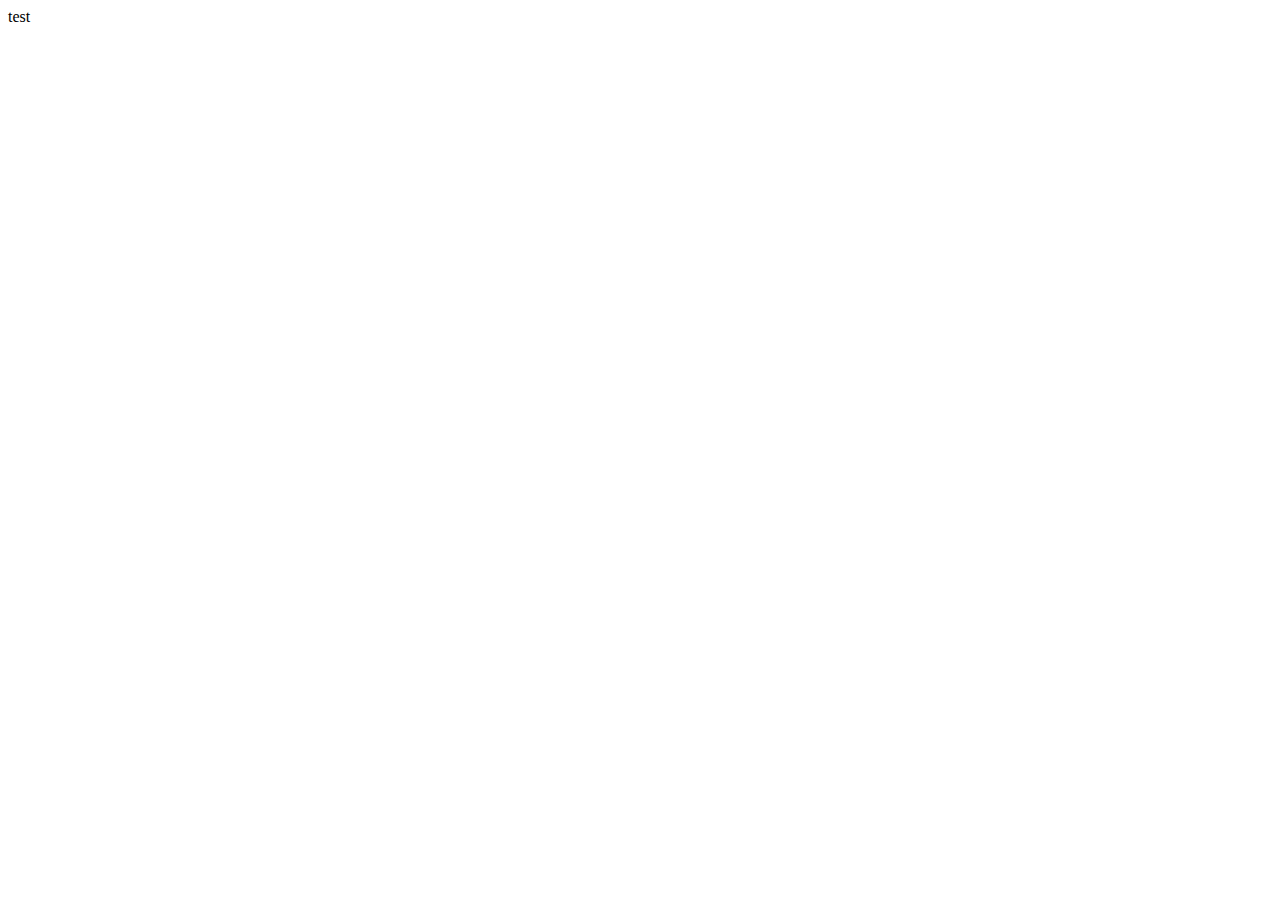
==== public/index.html @ 2091f55b "commit public" ====
<!DOCTYPE html>
<html lang="en">
<head>
    <meta charset="UTF-8">
    <title>Title</title>
</head>
<body>
test

<!-- The core Firebase JS SDK is always required and must be listed first -->
<script src="/__/firebase/7.14.2/firebase-app.js"></script>

<!-- TODO: Add SDKs for Firebase products that you want to use
     https://firebase.google.com/docs/web/setup#available-libraries -->

<!-- Initialize Firebase -->
<script src="/__/firebase/init.js"></script>

</body>
</html>
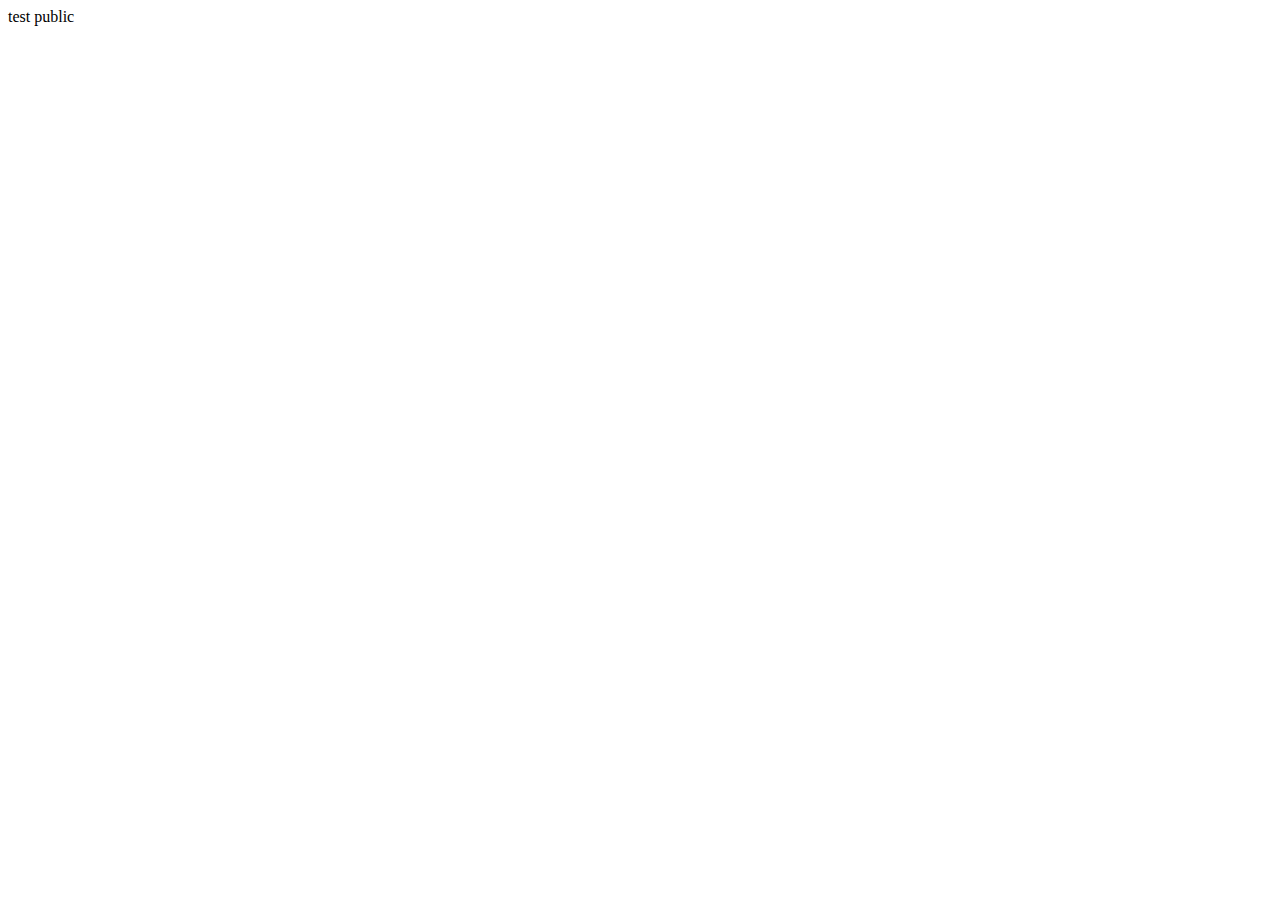
==== commit 4864ed9f: "test public" ====
--- a/public/index.html
+++ b/public/index.html
@@ -5,7 +5,7 @@
     <title>Title</title>
 </head>
 <body>
-test
+test public
 
 <!-- The core Firebase JS SDK is always required and must be listed first -->
 <script src="/__/firebase/7.14.2/firebase-app.js"></script>
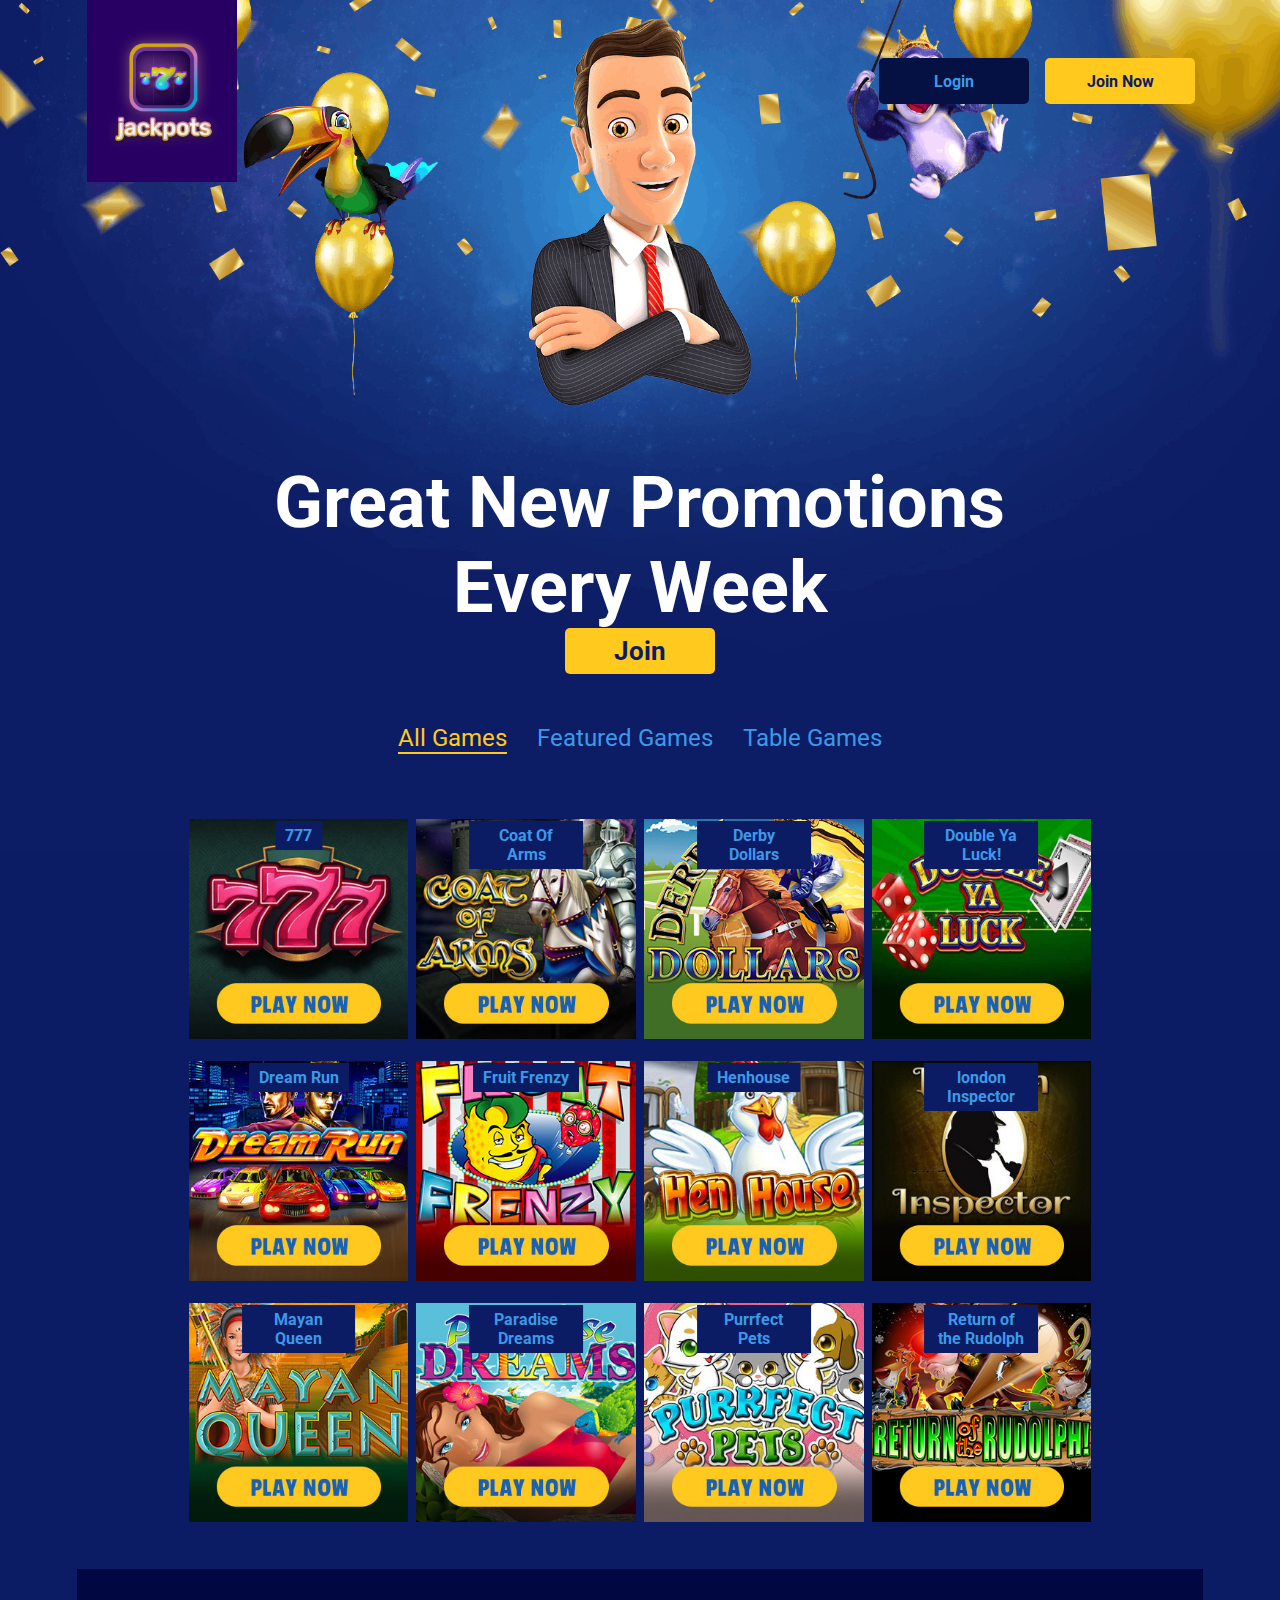
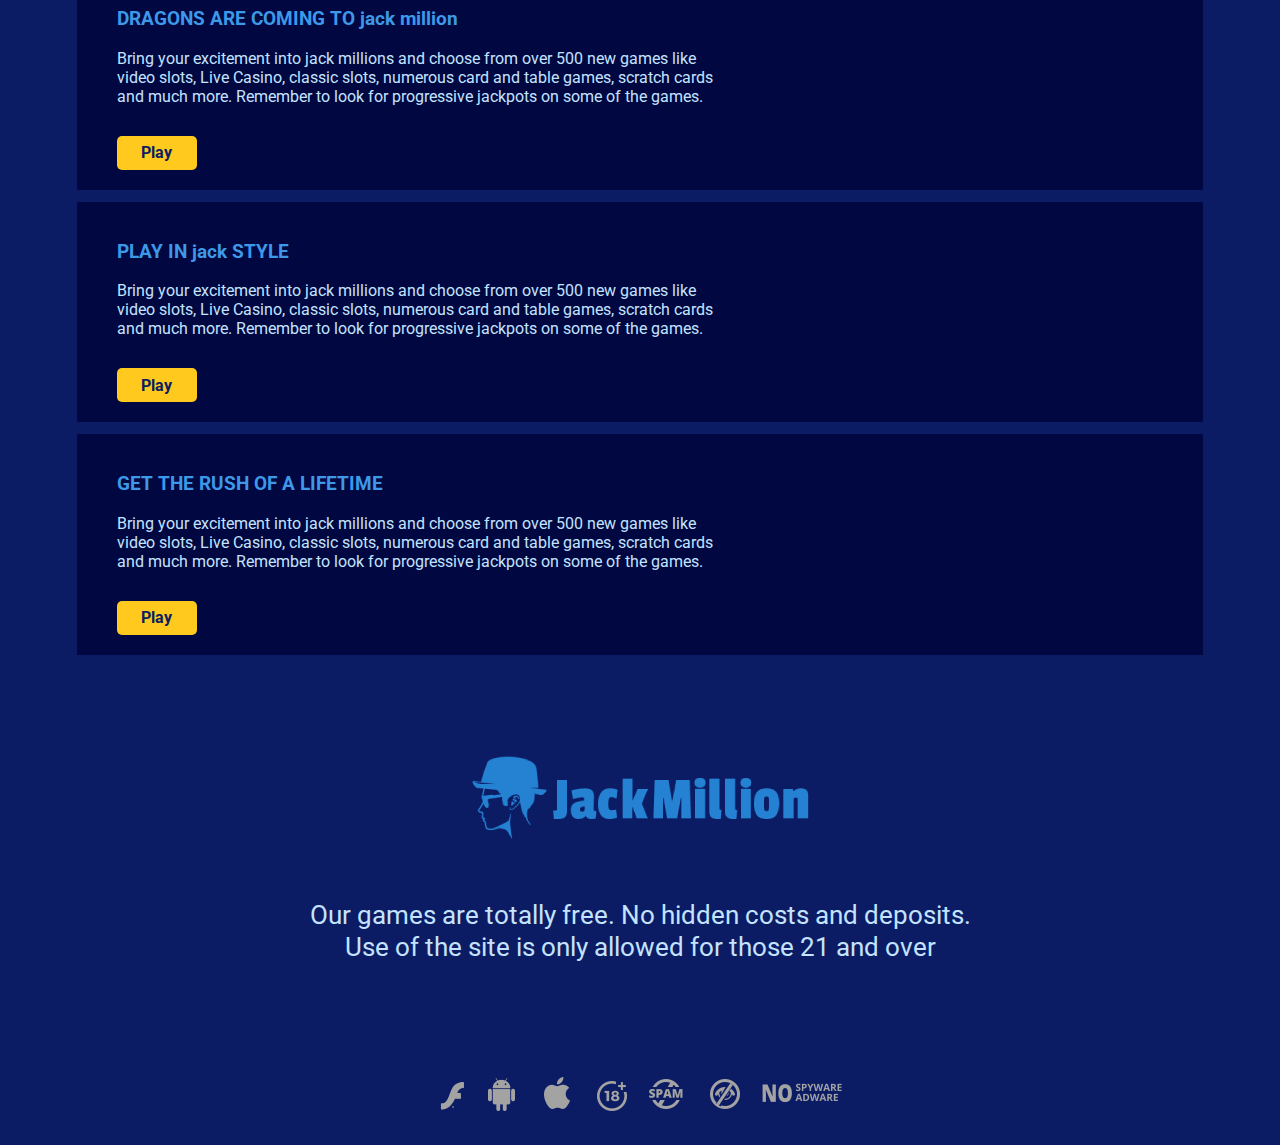
==== commit d47134c4: "fix" ====
--- a/public/index.html
+++ b/public/index.html
@@ -2,19 +2,135 @@
 <html lang="en">
 <head>
     <meta charset="UTF-8">
-    <title>Title</title>
+    <!--<meta name="viewport" content="width=device-width, initial-scale=1, shrink-to-fit=no">-->
+
+    <title>JackMillion free games</title>
+    <link rel="stylesheet" href="assets/css/jakmillionfreegames.css">
+    <!--<link rel="preconnect" href="https://fonts.gstatic.com">-->
+    <!--<link href="https://fonts.googleapis.com/css2?family=Bebas+Neue&display=swap" rel="stylesheet">-->
+    <link rel="preconnect" href="https://fonts.gstatic.com">
+    <link href="https://fonts.googleapis.com/css2?family=Roboto:ital,wght@0,100;0,300;0,400;0,500;0,700;0,900;1,100;1,300;1,400;1,500;1,700;1,900&display=swap" rel="stylesheet">
 </head>
 <body>
-test public
-
-<!-- The core Firebase JS SDK is always required and must be listed first -->
-<script src="/__/firebase/7.14.2/firebase-app.js"></script>
-
-<!-- TODO: Add SDKs for Firebase products that you want to use
-     https://firebase.google.com/docs/web/setup#available-libraries -->
-
-<!-- Initialize Firebase -->
-<script src="/__/firebase/init.js"></script>
-
+<div class="container">
+    <img src="assets/img/main-background-1.png" class="top-bkg">
+    <div class="content">
+        <div class="main-logo">
+            <img src="assets/img/logo-test-2.PNG">
+        </div>
+        <div class="header-links">
+            <a href="#" class="header-link ">Login</a>
+            <a href="#" class="header-link button active">Join Now</a>
+        </div>
+        <h1>
+            Great New Promotions<br>
+            Every Week
+        </h1>
+        <a class="button active main-btn">Join</a>
+        <div class="menu">
+            <a class="menu-item active" href="#">All Games</a>
+            <a class="menu-item" href="#">Featured Games</a>
+            <a class="menu-item" href="#">Table Games</a>
+        </div>
+        <div class="grid-menu">
+            <a target="_blank" href="https://cdkcad.jackmillion.com:2572/Lobby.aspx?route=Lobby&skinid=1&?&cdkModule=gameLauncher&skinId=1&forReal=False&gameId=18&machId=233&betDenomination=0&numOfHands=0&width=auto&height=auto" class="menu-card">
+                <div class="card-title">777</div>
+                <img src="assets/img/777.jpg">
+            </a>
+            <a target="_blank" href="https://cdkcad.jackmillion.com:2572/Lobby.aspx?route=Lobby&skinid=1&?&cdkModule=gameLauncher&skinId=1&forReal=False&gameId=18&machId=77&betDenomination=0&numOfHands=0&width=auto&height=auto" class="menu-card">
+                <div class="card-title">Coat Of Arms</div>
+                <img src="assets/img/coat-of-arms.jpg">
+            </a>
+            <a target="_blank" href="https://cdkcad.jackmillion.com:2572/Lobby.aspx?route=Lobby&skinid=1&?&cdkModule=gameLauncher&skinId=1&forReal=False&gameId=18&machId=11&betDenomination=0&numOfHands=0&width=auto&height=auto" class="menu-card">
+                <div class="card-title">Derby Dollars</div>
+                <img src="assets/img/derby-dollars.jpg">
+            </a>
+            <a target="_blank" href="https://cdkcad.jackmillion.com:2572/Lobby.aspx?route=Lobby&skinid=1&?&cdkModule=gameLauncher&skinId=1&forReal=False&gameId=18&machId=213&betDenomination=0&numOfHands=0&width=auto&height=auto" class="menu-card">
+                <div class="card-title">Double Ya Luck!</div>
+                <img src="assets/img/double-ya-luck!.jpg">
+            </a>
+            <a target="_blank" href="https://cdkcad.jackmillion.com:2572/Lobby.aspx?route=Lobby&skinid=1&?&cdkModule=gameLauncher&skinId=1&forReal=False&gameId=18&machId=131&betDenomination=0&numOfHands=0&width=auto&height=auto" class="menu-card">
+                <div class="card-title">Dream Run</div>
+                <img src="assets/img/dream-run.jpg">
+            </a>
+            <a target="_blank" href="https://cdkcad.jackmillion.com:2572/Lobby.aspx?route=Lobby&skinid=1&?&cdkModule=gameLauncher&skinId=1&forReal=False&gameId=18&machId=16&betDenomination=0&numOfHands=0&width=auto&height=auto" class="menu-card">
+                <div class="card-title">Fruit Frenzy</div>
+                <img src="assets/img/fruit-frenzy.jpg">
+            </a>
+            <a target="_blank" href="https://cdkcad.jackmillion.com:2572/Lobby.aspx?route=Lobby&skinid=1&?&cdkModule=gameLauncher&skinId=1&forReal=False&gameId=18&machId=120&betDenomination=0&numOfHands=0&width=auto&height=auto" class="menu-card">
+                <div class="card-title">Henhouse</div>
+                <img src="assets/img/henhouse.jpg">
+            </a>
+            <a target="_blank" href="https://cdkcad.jackmillion.com:2572/Lobby.aspx?route=Lobby&skinid=1&?&cdkModule=gameLauncher&skinId=1&forReal=False&gameId=18&machId=203&betDenomination=0&numOfHands=0&width=auto&height=auto" class="menu-card">
+                <div class="card-title">london Inspector</div>
+                <img src="assets/img/london-inspector.jpg">
+            </a>
+            <a target="_blank" href="https://cdkcad.jackmillion.com:2572/Lobby.aspx?route=Lobby&skinid=1&?&cdkModule=gameLauncher&skinId=1&forReal=False&gameId=18&machId=53&betDenomination=0&numOfHands=0&width=auto&height=auto" class="menu-card">
+                <div class="card-title">Mayan Queen</div>
+                <img src="assets/img/mayan-queen.jpg">
+            </a>
+            <a target="_blank" href="https://cdkcad.jackmillion.com:2572/Lobby.aspx?route=Lobby&skinid=1&?&cdkModule=gameLauncher&skinId=1&forReal=False&gameId=18&machId=31&betDenomination=0&numOfHands=0&width=auto&height=auto" class="menu-card">
+                <div class="card-title">Paradise Dreams</div>
+                <img src="assets/img/paradise-dreams.jpg">
+            </a>
+            <a target="_blank" href="https://cdkcad.jackmillion.com:2572/Lobby.aspx?route=Lobby&skinid=1&?&cdkModule=gameLauncher&skinId=1&forReal=False&gameId=18&machId=194&betDenomination=0&numOfHands=0&width=auto&height=auto" class="menu-card">
+                <div class="card-title">Purrfect Pets</div>
+                <img src="assets/img/Purrfect-Pets.jpg">
+            </a>
+            <a target="_blank" href="https://cdkcad.jackmillion.com:2572/Lobby.aspx?route=Lobby&skinid=1&?&cdkModule=gameLauncher&skinId=1&forReal=False&gameId=18&machId=83&betDenomination=0&numOfHands=0&width=auto&height=auto" class="menu-card">
+                <div class="card-title">Return of the Rudolph</div>
+                <img src="assets/img/return-of-the-rudolph.jpg">
+            </a>
+        </div>
+        <div class="menu-card-lines">
+            <div class="menu-card-line">
+                <div class="menu-card-content">
+                    <h3 class="menu-card-title">DRAGONS ARE COMING TO jack million</h3>
+                    <p class="card-description">
+                        Bring your excitement into jack millions and choose from over 500 new games
+                        like video slots, Live Casino, classic slots, numerous card and table games,
+                        scratch cards and much more. Remember to look for progressive jackpots on some of the games.
+                    </p>
+                    <a class="button active menu-card-btn" href="#">Play</a>
+                </div>
+            </div>
+            <div class="menu-card-line">
+                <div class="menu-card-content">
+                    <h3 class="menu-card-title">PLAY IN jack STYLE</h3>
+                    <p class="card-description">
+                        Bring your excitement into jack millions and choose from over 500
+                        new games like video slots, Live Casino, classic slots, numerous card
+                        and table games, scratch cards and much more. Remember to look for
+                        progressive jackpots on some of the games.
+                    </p>
+                    <a class="button active menu-card-btn" href="#">Play</a>
+                </div>
+            </div>
+            <div class="menu-card-line">
+                <div class="menu-card-content">
+                    <h3 class="menu-card-title">GET THE RUSH OF A LIFETIME</h3>
+                    <p class="card-description">
+                        Bring your excitement into jack millions and choose from over 500 new games
+                        like video slots, Live Casino, classic slots, numerous card and table games,
+                        scratch cards and much more. Remember to look for progressive
+                        jackpots on some of the games.
+                    </p>
+                    <a class="button active menu-card-btn" href="#">Play</a>
+                </div>
+            </div>
+        </div>
+    </div>
+    <div class="footer">
+        <div class="logo">
+            <img src="assets/img/jackmillionLogo.png">
+        </div>
+        <p class="footer-text" style="font-size: 26px; line-height: 32px">
+            Our games are totally free. No hidden costs and deposits. Use of the site is only allowed for those 21 and over
+        </p>
+        <div class="footer-icons">
+            <img src="assets/img/footer-icons.png">
+        </div>
+    </div>
+</div>
 </body>
 </html>--- a/public/assets/css/jakmillionfreegames.css
+++ b/public/assets/css/jakmillionfreegames.css
@@ -0,0 +1,161 @@
+body{
+    margin: 0;
+    /*font-family: 'Bebas Neue', cursive;*/
+    font-family: 'Roboto', sans-serif;
+    background: #041564;
+}
+.container{
+    position: relative;
+    width: 100%;
+    padding-bottom: 30px;
+    background: #0C1C64;
+    max-width: 1980px;
+    margin: auto;
+    /*background-size: contain;*/
+    /*background: #0C1C64 url("../img/top-bkg-plus-mark.png") no-repeat top;*/
+}
+
+.main-logo{
+    position: absolute;
+    top: 0;
+    left: 10px;
+    width: 150px;
+}
+.main-logo img{
+    width: 100%;
+}
+img.top-bkg{
+    position: absolute;
+    top: 0;
+    left: 0;
+    width: 100%;
+
+}
+.content{
+    width: 88%;
+    position: relative;
+    z-index: 3;
+    margin: auto;
+    max-width: 1760px;
+}
+.header-links{
+    display: flex;
+    justify-content: flex-end;
+    padding: 50px 0px;
+}
+.header-links a, .button{
+    width: 150px;
+    height: 46px;
+    margin: 8px;
+    text-decoration: none;
+    text-transform: capitalize;
+    color: #3D99E8;
+    /*padding: 12px 45px;*/
+    background: #051043;
+    border-radius: 5px;
+    position: relative;
+    z-index: 2;
+    display: flex;
+    align-items: center;
+    justify-content: center;
+    font-weight: bold;
+}
+.header-links a.active, .button.active {
+    color: #0C1C64;
+    background: #FFC91E;
+}
+.content h1{
+    display: flex;
+    justify-content: center;
+    text-align: center;
+    color: #FFFFFF;
+    font-size: 72px;
+    padding-top: 250px;
+}
+.main-btn{
+    display: flex;
+    justify-content: center;
+    margin: -50px auto 0 auto;
+    font-size: 26px;
+}
+.menu{
+    display: flex;
+    justify-content: center;
+}
+.menu .menu-item{
+    text-decoration: none;
+    text-transform: capitalize;
+    color: #3D99E8;
+    margin: 50px 15px;
+    font-size: 24px;
+}
+.menu .menu-item.active{
+    color: #FFC91E;
+    border-bottom: 2px solid #FFC91E;
+}
+.grid-menu{
+    display: flex;
+    flex-wrap: wrap;
+    justify-content: center;
+    margin-bottom: 40px;
+}
+.grid-menu .menu-card{
+    width: 19.5%;
+    position: relative;
+    padding: 3px 4px;
+    margin-top: 12px;
+}
+.grid-menu .menu-card img{
+    width: 100%;
+}
+.card-title{
+    position: absolute;
+    top: 5px;
+    display: flex;
+    justify-content: center;
+    background: #0C1C64;
+    color: #3D99E8;
+    left: 50%;
+    transform: translate(-50%, 0%);
+    padding: 5px 10px;
+    font-weight: bold;
+    text-align: center;
+}
+.menu-card-lines{
+
+    /*margin: 12px auto;*/
+}
+.menu-card-line{
+    margin-top: 12px;
+    background: #010741;
+}
+.menu-card-title{
+    color: #3D99E8;
+}
+.card-description{
+    color: #C3E3FF;
+}
+.menu-card-content{
+    max-width: 600px;
+    padding: 20px 40px;
+}
+.menu-card-btn{
+    width: 80px;
+    height: 34px;
+    margin: 30px 0 0 0;
+}
+.footer{
+    padding-top: 100px;
+    max-width: 700px;
+    margin: auto;
+    display: flex;
+    align-items: center;
+    flex-direction: column;
+}
+.footer .footer-text{
+    text-align: center;
+    color: #C3E3FF;
+    padding: 30px 0  87px 0;
+    font-size: 12px;
+    line-height: 20px;
+}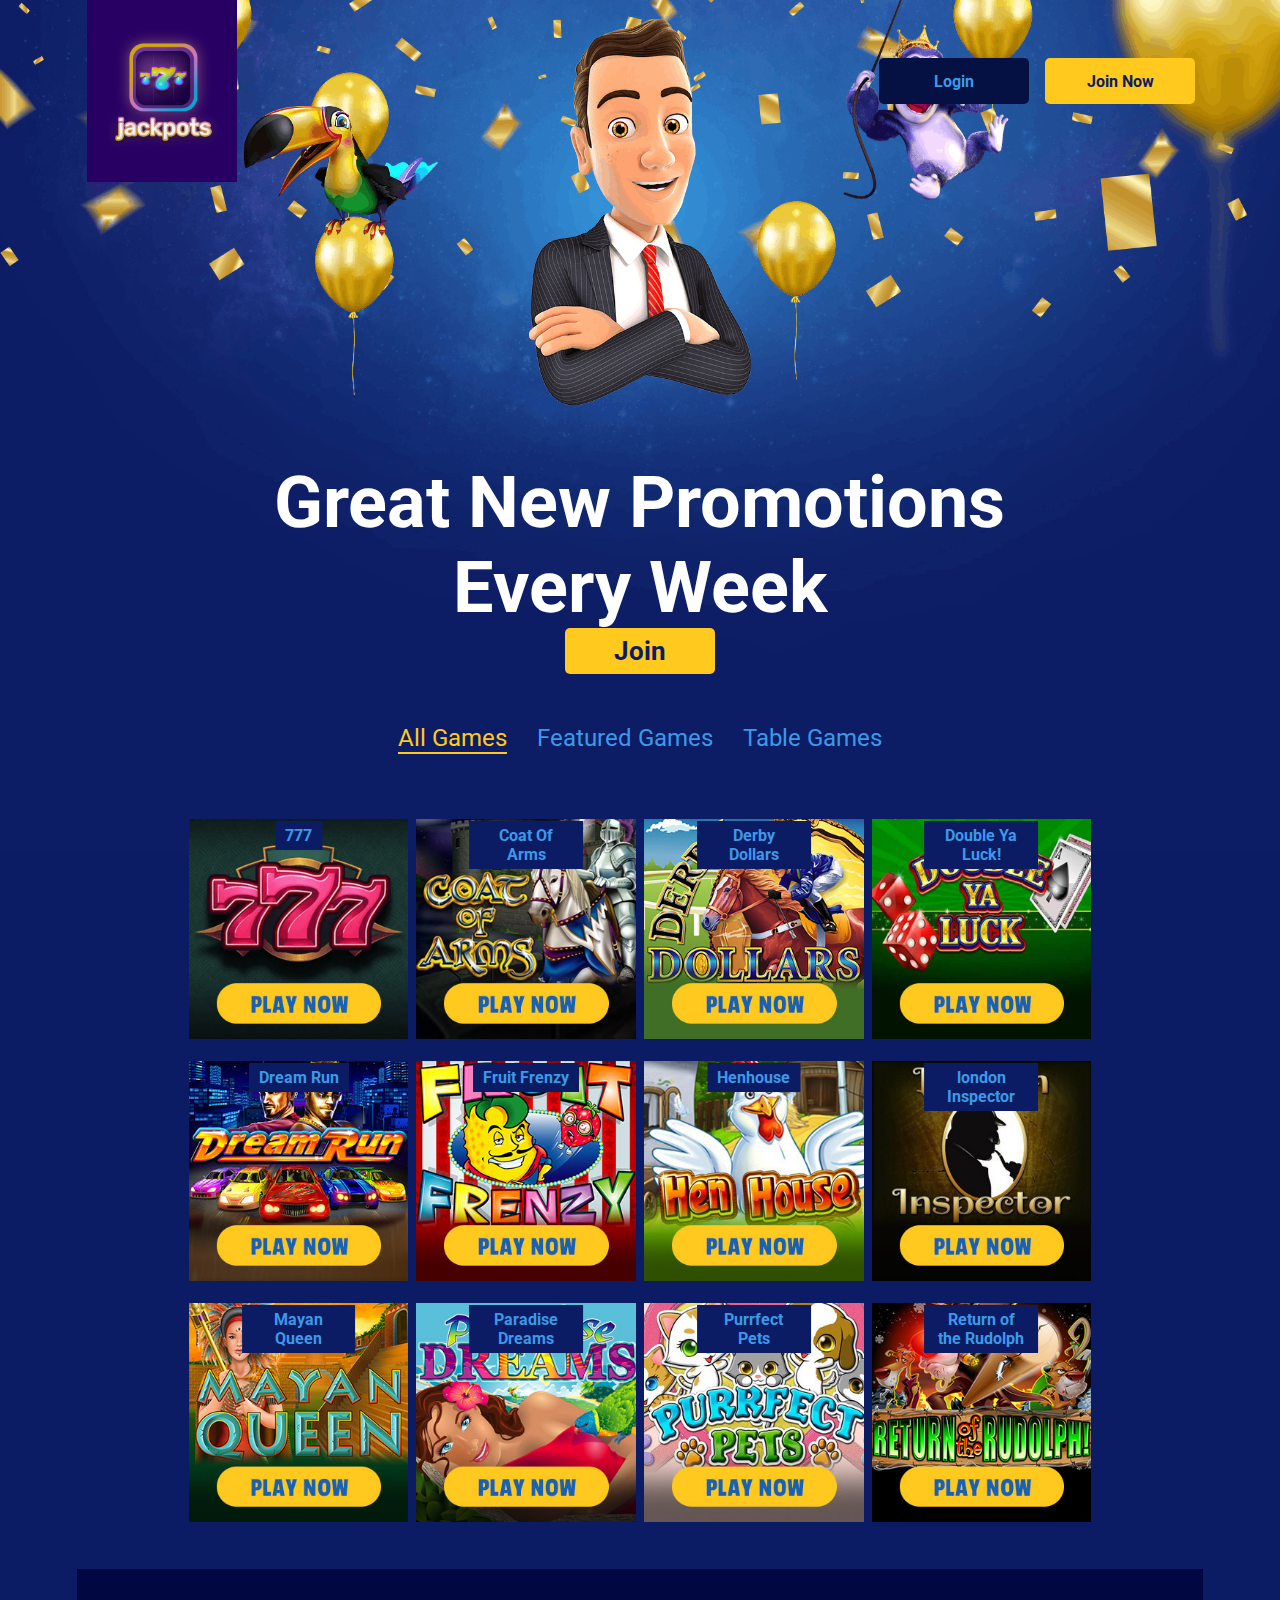
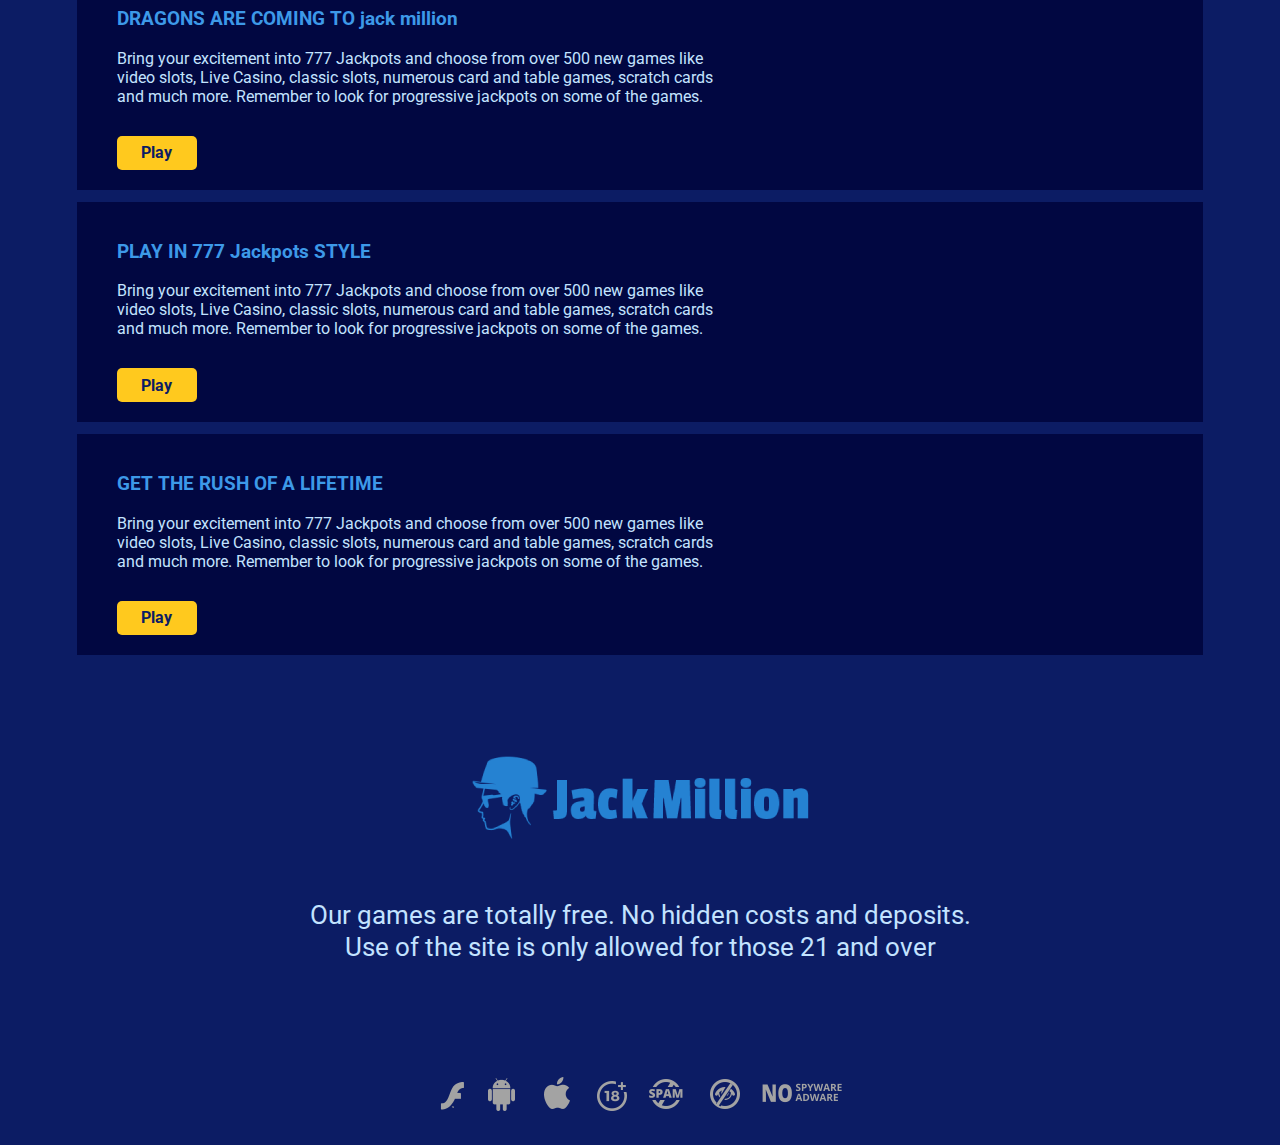
==== commit 4b4380cf: "text fix" ====
--- a/public/index.html
+++ b/public/index.html
@@ -4,7 +4,7 @@
     <meta charset="UTF-8">
     <!--<meta name="viewport" content="width=device-width, initial-scale=1, shrink-to-fit=no">-->
 
-    <title>JackMillion free games</title>
+    <title> 777 Jackpots free games</title>
     <link rel="stylesheet" href="assets/css/jakmillionfreegames.css">
     <!--<link rel="preconnect" href="https://fonts.gstatic.com">-->
     <!--<link href="https://fonts.googleapis.com/css2?family=Bebas+Neue&display=swap" rel="stylesheet">-->
@@ -87,7 +87,7 @@
                 <div class="menu-card-content">
                     <h3 class="menu-card-title">DRAGONS ARE COMING TO jack million</h3>
                     <p class="card-description">
-                        Bring your excitement into jack millions and choose from over 500 new games
+                        Bring your excitement into 777 Jackpots and choose from over 500 new games
                         like video slots, Live Casino, classic slots, numerous card and table games,
                         scratch cards and much more. Remember to look for progressive jackpots on some of the games.
                     </p>
@@ -96,9 +96,9 @@
             </div>
             <div class="menu-card-line">
                 <div class="menu-card-content">
-                    <h3 class="menu-card-title">PLAY IN jack STYLE</h3>
+                    <h3 class="menu-card-title">PLAY IN 777 Jackpots STYLE</h3>
                     <p class="card-description">
-                        Bring your excitement into jack millions and choose from over 500
+                        Bring your excitement into 777 Jackpots and choose from over 500
                         new games like video slots, Live Casino, classic slots, numerous card
                         and table games, scratch cards and much more. Remember to look for
                         progressive jackpots on some of the games.
@@ -110,7 +110,7 @@
                 <div class="menu-card-content">
                     <h3 class="menu-card-title">GET THE RUSH OF A LIFETIME</h3>
                     <p class="card-description">
-                        Bring your excitement into jack millions and choose from over 500 new games
+                        Bring your excitement into 777 Jackpots and choose from over 500 new games
                         like video slots, Live Casino, classic slots, numerous card and table games,
                         scratch cards and much more. Remember to look for progressive
                         jackpots on some of the games.
